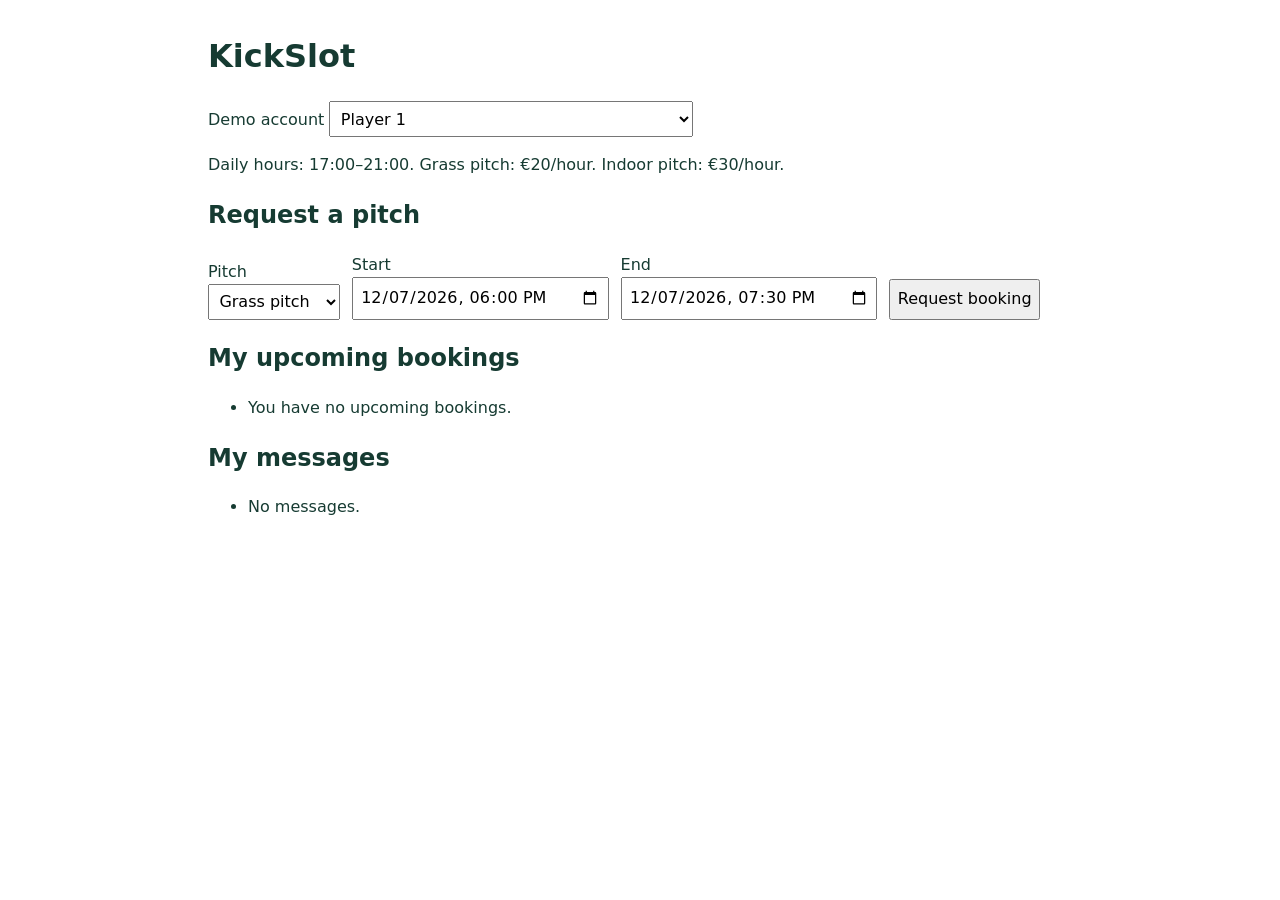
==== demo/a2.html @ 4ecf1d59 "Added a demo for the parts that already work (Booking State pattern, simple player & admin functiona" ====
<!doctype html>
<html lang="en">
<head>
  <meta charset="utf-8">
  <meta name="viewport" content="width=device-width, initial-scale=1">
  <title>KickSlot · Booking preview</title>
  <style>
    body { font: 1rem/1.5 system-ui, sans-serif; max-width: 54rem; margin: 2rem auto; padding: 0 1rem; color: #163b32; }
    form { display: flex; flex-wrap: wrap; gap: .75rem; align-items: end; }
    form label { display: grid; }
    input, select, button { padding: .4rem; font: inherit; }
    button { cursor: pointer; }
    li { margin-block: .6rem; }
    [role="status"] { font-weight: 600; }
  </style>
</head>
<body>
  <main>
    <h1>KickSlot</h1>
    <label>Demo account
      <select id="actor">
        <option value="p1">Player 1</option>
        <option value="p2">Player 2</option>
        <option value="a1">Administrator 1 (manages these pitches)</option>
        <option value="a2">Administrator 2 (another venue)</option>
      </select>
    </label>
    <p>Daily hours: 17:00–21:00. Grass pitch: €20/hour. Indoor pitch: €30/hour.</p>
    <section id="player"></section>
    <section id="admin" hidden>
      <h2>Bookings I manage</h2>
      <label>Booking <select id="managed"></select></label>
      <button id="confirm">Confirm</button>
      <button id="reject">Reject</button>
      <p id="admin-result" role="status"></p>
    </section>
    <section id="inbox"><h2>My messages</h2><ul id="messages"></ul></section>
  </main>
  <script type="module" src="./a2.js"></script>
</body>
</html>
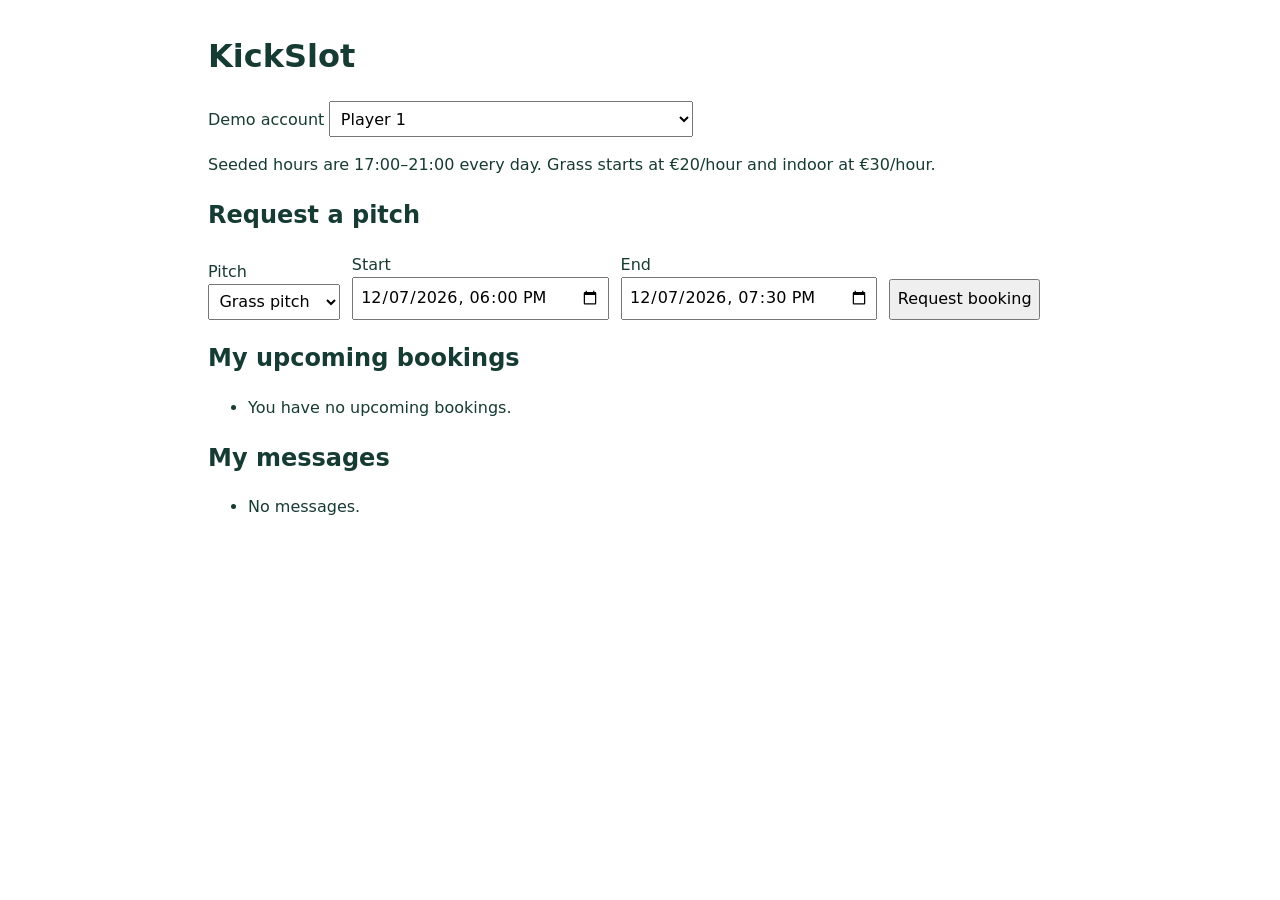
==== commit ab888bc8: "Store pitches and let the managing administrator edit hours and rates." ====
--- a/demo/a2.html
+++ b/demo/a2.html
@@ -25,7 +25,7 @@
         <option value="a2">Administrator 2 (another venue)</option>
       </select>
     </label>
-    <p>Daily hours: 17:00–21:00. Grass pitch: €20/hour. Indoor pitch: €30/hour.</p>
+    <p>Seeded hours are 17:00–21:00 every day. Grass starts at €20/hour and indoor at €30/hour.</p>
     <section id="player"></section>
     <section id="admin" hidden>
       <h2>Bookings I manage</h2>
@@ -33,6 +33,7 @@
       <button id="confirm">Confirm</button>
       <button id="reject">Reject</button>
       <p id="admin-result" role="status"></p>
+      <div id="pitch-form"></div>
     </section>
     <section id="inbox"><h2>My messages</h2><ul id="messages"></ul></section>
   </main>
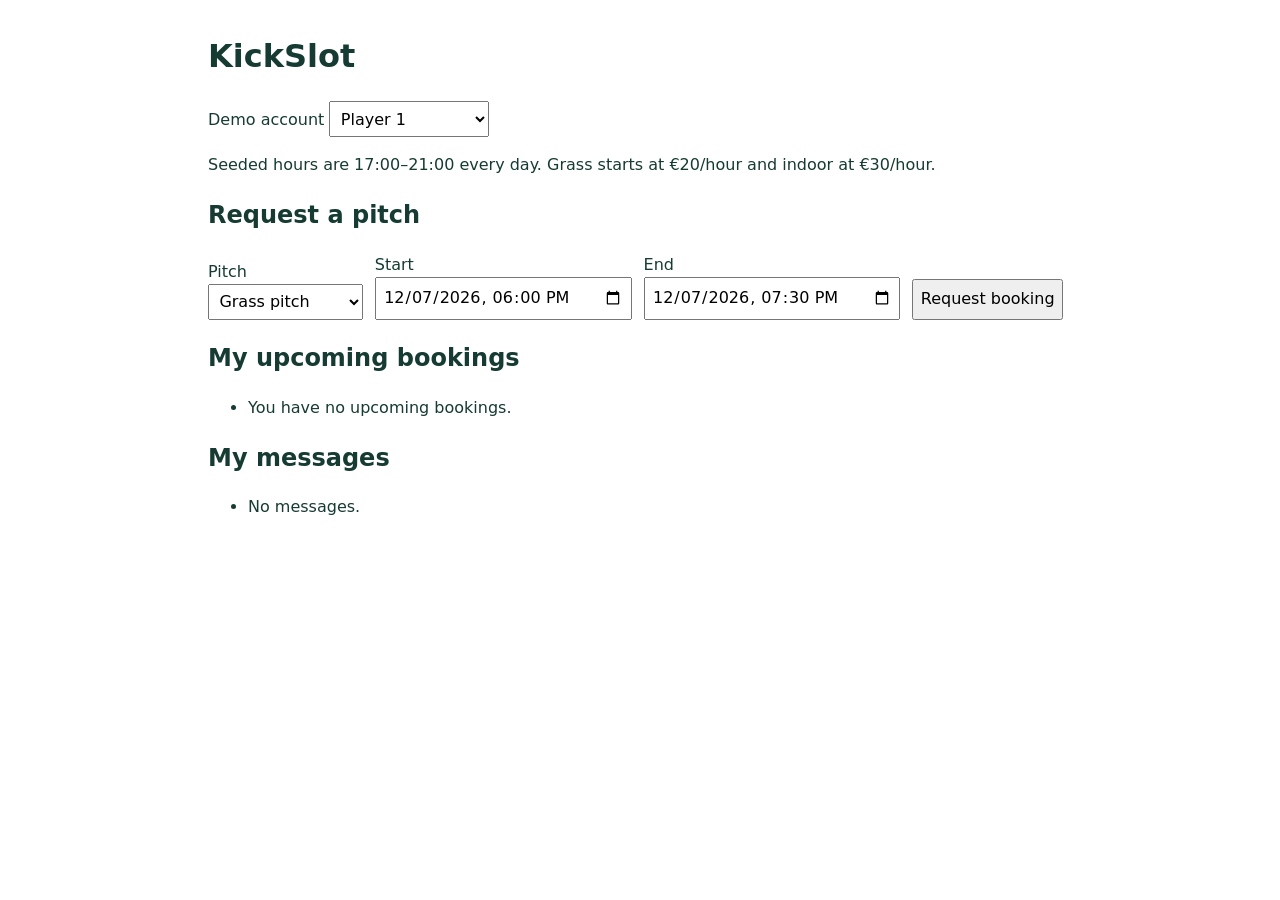
==== commit 631d185c: "Add venues, demo accounts, and Composite deactivation" ====
--- a/demo/a2.html
+++ b/demo/a2.html
@@ -18,12 +18,7 @@
   <main>
     <h1>KickSlot</h1>
     <label>Demo account
-      <select id="actor">
-        <option value="p1">Player 1</option>
-        <option value="p2">Player 2</option>
-        <option value="a1">Administrator 1 (manages these pitches)</option>
-        <option value="a2">Administrator 2 (another venue)</option>
-      </select>
+      <select id="actor"></select>
     </label>
     <p>Seeded hours are 17:00–21:00 every day. Grass starts at €20/hour and indoor at €30/hour.</p>
     <section id="player"></section>
@@ -33,10 +28,11 @@
       <button id="confirm">Confirm</button>
       <button id="reject">Reject</button>
       <p id="admin-result" role="status"></p>
+      <div id="venues"></div>
       <div id="pitch-form"></div>
     </section>
-    <section id="inbox"><h2>My messages</h2><ul id="messages"></ul></section>
+    <section id="inbox"></section>
   </main>
   <script type="module" src="./a2.js"></script>
 </body>
-</html>+</html>
